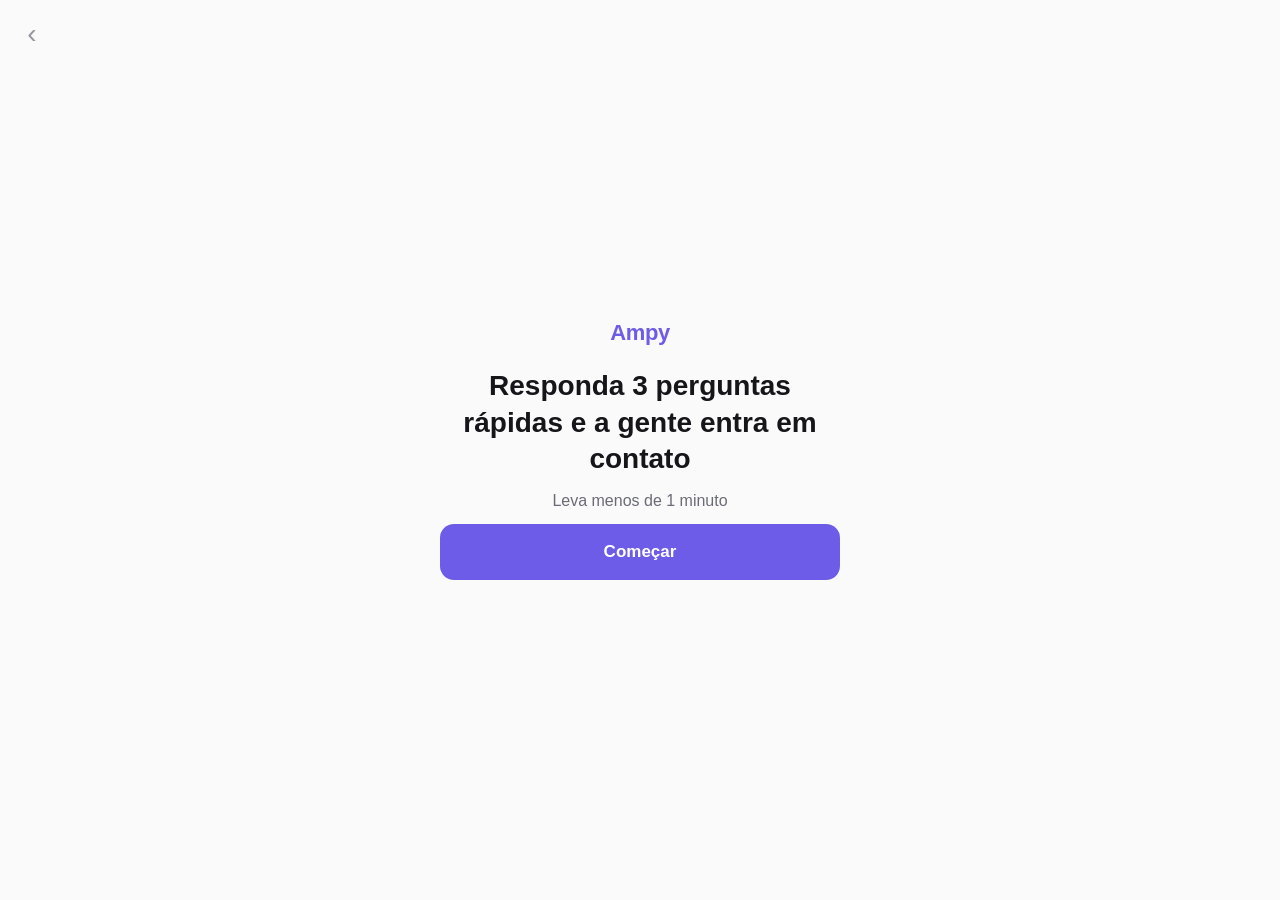
==== index.html @ 6d8c1305 "Add files via upload" ====
<!doctype html>
<html lang="pt-BR">
<head>
<meta charset="UTF-8">
<meta name="viewport" content="width=device-width, initial-scale=1, viewport-fit=cover">
<title>Ampy — Fale com a gente</title>
<meta name="description" content="Responda 3 perguntas rápidas e a Ampy entra em contato com você.">
<meta name="theme-color" content="#6C5CE7">

<!-- Open Graph / WhatsApp preview. Troque a URL abaixo pelo seu domínio final. -->
<meta property="og:type" content="website">
<meta property="og:site_name" content="Ampy">
<meta property="og:title" content="Ampy — Fale com a gente">
<meta property="og:description" content="Responda 3 perguntas rápidas e a gente entra em contato.">
<meta property="og:image" content="https://SEU-DOMINIO.vercel.app/assets/og-image.png">
<meta property="og:image:width" content="1200">
<meta property="og:image:height" content="630">
<meta property="og:url" content="https://SEU-DOMINIO.vercel.app/">
<meta name="twitter:card" content="summary_large_image">

<link rel="icon" href="data:image/svg+xml,<svg xmlns=%22http://www.w3.org/2000/svg%22 viewBox=%220 0 100 100%22><rect width=%22100%22 height=%22100%22 rx=%2220%22 fill=%22%236C5CE7%22/><text x=%2250%22 y=%2266%22 font-size=%2258%22 font-family=%22Arial%2C sans-serif%22 font-weight=%22700%22 fill=%22white%22 text-anchor=%22middle%22>A</text></svg>">
<link rel="stylesheet" href="css/style.css">
</head>
<body>
<div class="app" id="app">

  <div class="progress-wrap" id="progressWrap" hidden>
    <div class="progress-bar"><div class="progress-fill" id="progressFill"></div></div>
  </div>

  <button class="back-btn" id="backBtn" type="button" aria-label="Voltar" hidden>&#8249;</button>

  <main class="screens" id="screens">

    <section class="screen active" data-screen="opening">
      <div class="screen-inner center">
        <div class="logo" id="logo">Ampy</div>
        <h1>Responda 3 perguntas rápidas e a gente entra em contato</h1>
        <p class="subtitle">Leva menos de 1 minuto</p>
        <button class="btn-primary" id="startBtn" type="button">Começar</button>
      </div>
    </section>

    <section class="screen" data-screen="tipo">
      <div class="screen-inner">
        <h2>Você é...</h2>
        <div class="options" role="group" aria-label="Você é">
          <button class="option" type="button" data-field="tipo" data-value="Profissional que atende clientes (personal, nutri, dentista, consultor...)">
            Profissional que atende clientes
            <span class="option-sub">(personal, nutri, dentista, consultor...)</span>
          </button>
          <button class="option" type="button" data-field="tipo" data-value="Marca ou empresa">
            Marca ou empresa
          </button>
        </div>
      </div>
    </section>

    <section class="screen" data-screen="desafio">
      <div class="screen-inner">
        <h2>O que mais trava seu conteúdo hoje?</h2>
        <div class="options" role="group" aria-label="O que mais trava seu conteúdo hoje?">
          <button class="option" type="button" data-field="desafio" data-value="Falta de tempo">Falta de tempo</button>
          <button class="option" type="button" data-field="desafio" data-value="Falta de qualidade nos vídeos">Falta de qualidade nos vídeos</button>
          <button class="option" type="button" data-field="desafio" data-value="Não sei o que postar">Não sei o que postar</button>
          <button class="option" type="button" data-field="desafio" data-value="Ainda nem comecei">Ainda nem comecei</button>
        </div>
      </div>
    </section>

    <section class="screen" data-screen="objetivo">
      <div class="screen-inner">
        <h2>O que você quer que o conteúdo traga?</h2>
        <div class="options" role="group" aria-label="O que você quer que o conteúdo traga?">
          <button class="option" type="button" data-field="objetivo" data-value="Mais clientes">Mais clientes</button>
          <button class="option" type="button" data-field="objetivo" data-value="Mais autoridade">Mais autoridade</button>
          <button class="option" type="button" data-field="objetivo" data-value="Ser mais conhecido">Ser mais conhecido</button>
        </div>
      </div>
    </section>

    <section class="screen" data-screen="contato">
      <div class="screen-inner">
        <h2>Pronto. Pra onde a gente te chama?</h2>
        <form id="contactForm" novalidate>
          <label class="field">
            <span>Nome</span>
            <input type="text" id="nomeInput" name="nome" autocomplete="name" required>
            <span class="error-msg" id="nomeError" hidden>Informe seu nome</span>
          </label>
          <label class="field">
            <span>WhatsApp</span>
            <input type="tel" id="whatsappInput" name="whatsapp" inputmode="numeric" autocomplete="tel" placeholder="(00) 00000-0000" maxlength="15" required>
            <span class="error-msg" id="whatsappError" hidden>Informe um WhatsApp válido</span>
          </label>
          <label class="field">
            <span>@ do Instagram <small>(opcional)</small></span>
            <input type="text" id="instaInput" name="instagram" autocomplete="off" placeholder="@seuusuario">
          </label>
          <button type="submit" class="btn-primary" id="submitBtn">Enviar</button>
          <div class="error-banner" id="submitError" hidden>
            <p>Não conseguimos enviar agora. Verifique sua internet — suas respostas estão salvas.</p>
            <button type="button" class="btn-retry" id="retryBtn">Tentar novamente</button>
          </div>
        </form>
      </div>
    </section>

    <section class="screen" data-screen="obrigado">
      <div class="screen-inner center">
        <div class="check-icon" aria-hidden="true">&#10003;</div>
        <h2>Recebido!</h2>
        <p class="subtitle">A gente te chama no WhatsApp em breve.</p>
        <a class="btn-secondary" id="whatsappLink" href="#" target="_blank" rel="noopener">Falar agora no WhatsApp</a>
      </div>
    </section>

  </main>
</div>

<script src="js/config.js"></script>
<script src="js/app.js"></script>
<script defer src="/_vercel/insights/script.js"></script>
</body>
</html>
---- css/style.css ----
/* ==========================================================================
   AMPY — identidade visual
   Troque só os valores abaixo quando a Ampy mandar fonte, cores e logo.
   Nada mais no arquivo precisa mudar.
   ========================================================================== */
:root {
  --color-primary: #6C5CE7;       /* cor principal da marca */
  --color-primary-dark: #5543d6;  /* usada no hover/active do botão principal */
  --color-secondary: #00D9A3;     /* cor secundária / destaque */
  --color-bg: #FAFAFA;            /* fundo da página (claro) */
  --color-surface: #FFFFFF;       /* fundo dos cartões/opções */
  --color-text: #15151A;          /* texto principal */
  --color-text-muted: #6B6B76;    /* texto secundário */
  --color-border: #E6E6EC;        /* bordas sutis */
  --color-error: #D64545;

  /* Se a Ampy mandar uma fonte própria, troque aqui (e adicione o @font-face
     ou o <link> do Google Fonts no <head> do index.html). */
  --font-family: -apple-system, BlinkMacSystemFont, "Segoe UI", Roboto, Inter, Arial, sans-serif;

  --radius-lg: 20px;
  --radius-md: 14px;
  --max-width: 480px;
}

/* ---------- reset básico ---------- */
* { box-sizing: border-box; }
html, body { height: 100%; }
body {
  margin: 0;
  font-family: var(--font-family);
  background: var(--color-bg);
  color: var(--color-text);
  -webkit-font-smoothing: antialiased;
  text-rendering: optimizeLegibility;
}
h1, h2, p { margin: 0; }
button, input { font-family: inherit; }
a { color: inherit; }

/* visível apenas para quem navega por teclado/leitor de tela */
.visually-hidden {
  position: absolute;
  width: 1px; height: 1px;
  overflow: hidden;
  clip: rect(0 0 0 0);
  white-space: nowrap;
}

/* foco sempre visível, acessibilidade */
button:focus-visible,
input:focus-visible,
a:focus-visible {
  outline: 3px solid var(--color-secondary);
  outline-offset: 2px;
}

/* ---------- layout geral ---------- */
.app {
  min-height: 100dvh;
  display: flex;
  flex-direction: column;
  position: relative;
}

.progress-wrap {
  position: sticky;
  top: 0;
  z-index: 10;
  padding: 14px 20px 0;
  background: var(--color-bg);
}
.progress-bar {
  height: 6px;
  border-radius: 999px;
  background: var(--color-border);
  overflow: hidden;
}
.progress-fill {
  height: 100%;
  width: 0%;
  background: var(--color-primary);
  border-radius: 999px;
  transition: width .35s ease;
}

.back-btn {
  position: fixed;
  top: 14px;
  left: 12px;
  z-index: 20;
  width: 40px;
  height: 40px;
  border: none;
  background: transparent;
  color: var(--color-text-muted);
  font-size: 28px;
  line-height: 1;
  border-radius: 999px;
  display: flex;
  align-items: center;
  justify-content: center;
  cursor: pointer;
  opacity: .7;
  transition: opacity .15s ease, background .15s ease;
}
.back-btn:hover { opacity: 1; background: var(--color-border); }

.screens {
  flex: 1;
  position: relative;
  display: flex;
  max-width: var(--max-width);
  width: 100%;
  margin: 0 auto;
}

/* ---------- telas / transição ---------- */
.screen {
  position: absolute;
  inset: 0;
  display: flex;
  align-items: center;
  opacity: 0;
  transform: translateX(16px);
  pointer-events: none;
  transition: opacity .28s ease, transform .28s ease;
  padding: 24px;
}
.screen.active {
  position: relative;
  opacity: 1;
  transform: translateX(0);
  pointer-events: auto;
}
.screen.leaving-back {
  transform: translateX(-16px);
}

.screen-inner {
  width: 100%;
}
.screen-inner.center {
  text-align: center;
  display: flex;
  flex-direction: column;
  align-items: center;
  gap: 14px;
}

/* ---------- textos ---------- */
.logo {
  font-size: 22px;
  font-weight: 800;
  letter-spacing: -0.02em;
  color: var(--color-primary);
  margin-bottom: 8px;
}
.logo img { height: 36px; display: block; }

h1 {
  font-size: 24px;
  font-weight: 700;
  line-height: 1.3;
}
h2 {
  font-size: 22px;
  font-weight: 700;
  line-height: 1.3;
  margin-bottom: 22px;
}
.subtitle {
  font-size: 16px;
  color: var(--color-text-muted);
}

/* ---------- opções de múltipla escolha ---------- */
.options {
  display: flex;
  flex-direction: column;
  gap: 12px;
}
.option {
  width: 100%;
  text-align: left;
  padding: 18px 20px;
  font-size: 17px;
  font-weight: 600;
  color: var(--color-text);
  background: var(--color-surface);
  border: 2px solid var(--color-border);
  border-radius: var(--radius-md);
  cursor: pointer;
  min-height: 60px;
  display: flex;
  flex-direction: column;
  gap: 4px;
  justify-content: center;
  transition: border-color .15s ease, transform .1s ease, background .15s ease;
}
.option:hover { border-color: var(--color-primary); }
.option:active { transform: scale(0.98); }
.option.selected {
  border-color: var(--color-primary);
  background: color-mix(in srgb, var(--color-primary) 8%, var(--color-surface));
}
.option-sub {
  font-size: 13px;
  font-weight: 400;
  color: var(--color-text-muted);
}

/* ---------- botões ---------- */
.btn-primary {
  width: 100%;
  padding: 18px 24px;
  font-size: 17px;
  font-weight: 700;
  color: #fff;
  background: var(--color-primary);
  border: none;
  border-radius: var(--radius-md);
  cursor: pointer;
  min-height: 56px;
  transition: background .15s ease, transform .1s ease;
}
.btn-primary:hover { background: var(--color-primary-dark); }
.btn-primary:active { transform: scale(0.98); }
.btn-primary:disabled { opacity: .6; cursor: not-allowed; }

.btn-secondary {
  display: inline-flex;
  align-items: center;
  justify-content: center;
  width: 100%;
  padding: 16px 24px;
  font-size: 16px;
  font-weight: 700;
  color: var(--color-primary);
  background: color-mix(in srgb, var(--color-primary) 10%, transparent);
  border: 2px solid var(--color-primary);
  border-radius: var(--radius-md);
  text-decoration: none;
  min-height: 56px;
  margin-top: 8px;
  transition: background .15s ease;
}
.btn-secondary:hover { background: color-mix(in srgb, var(--color-primary) 18%, transparent); }

.btn-retry {
  margin-top: 10px;
  padding: 10px 16px;
  font-size: 14px;
  font-weight: 700;
  color: var(--color-error);
  background: transparent;
  border: 2px solid var(--color-error);
  border-radius: 10px;
  cursor: pointer;
}

/* ---------- formulário de contato ---------- */
#contactForm {
  display: flex;
  flex-direction: column;
  gap: 18px;
}
.field {
  display: flex;
  flex-direction: column;
  gap: 8px;
  font-size: 14px;
  font-weight: 600;
  color: var(--color-text-muted);
}
.field input {
  font-size: 17px;
  font-weight: 500;
  color: var(--color-text);
  padding: 16px 16px;
  border: 2px solid var(--color-border);
  border-radius: var(--radius-md);
  background: var(--color-surface);
  min-height: 56px;
}
.field input:focus {
  border-color: var(--color-primary);
  outline: none;
}
.field input.invalid {
  border-color: var(--color-error);
}
.error-msg {
  color: var(--color-error);
  font-size: 13px;
  font-weight: 600;
}
.error-banner {
  background: color-mix(in srgb, var(--color-error) 8%, transparent);
  border: 1px solid var(--color-error);
  border-radius: var(--radius-md);
  padding: 14px 16px;
  text-align: center;
}
.error-banner p {
  font-size: 14px;
  color: var(--color-error);
  font-weight: 600;
}

/* ---------- agradecimento ---------- */
.check-icon {
  width: 64px;
  height: 64px;
  border-radius: 50%;
  background: var(--color-secondary);
  color: #fff;
  font-size: 30px;
  display: flex;
  align-items: center;
  justify-content: center;
  font-weight: 700;
}

/* ---------- telas maiores ---------- */
@media (min-width: 540px) {
  .screen { padding: 40px; }
  h1 { font-size: 28px; }
  h2 { font-size: 26px; }
}

/* respeita usuários que preferem menos movimento */
@media (prefers-reduced-motion: reduce) {
  .screen, .progress-fill { transition: none; }
}
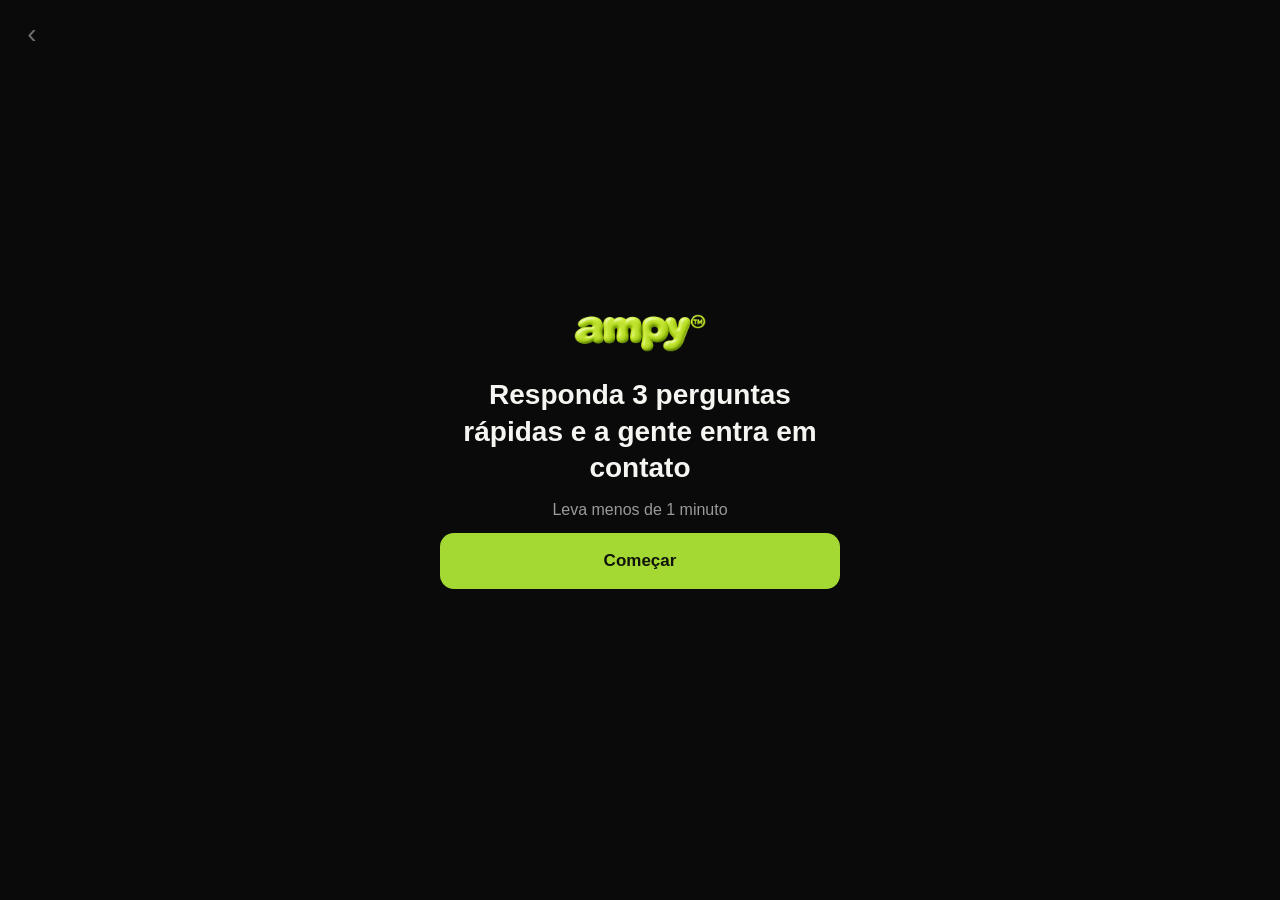
==== commit 88846607: "Add files via upload" ====
--- a/index.html
+++ b/index.html
@@ -5,7 +5,7 @@
 <meta name="viewport" content="width=device-width, initial-scale=1, viewport-fit=cover">
 <title>Ampy — Fale com a gente</title>
 <meta name="description" content="Responda 3 perguntas rápidas e a Ampy entra em contato com você.">
-<meta name="theme-color" content="#6C5CE7">
+<meta name="theme-color" content="#0A0A0A">
 
 <!-- Open Graph / WhatsApp preview. Troque a URL abaixo pelo seu domínio final. -->
 <meta property="og:type" content="website">
@@ -18,7 +18,7 @@
 <meta property="og:url" content="https://SEU-DOMINIO.vercel.app/">
 <meta name="twitter:card" content="summary_large_image">
 
-<link rel="icon" href="data:image/svg+xml,<svg xmlns=%22http://www.w3.org/2000/svg%22 viewBox=%220 0 100 100%22><rect width=%22100%22 height=%22100%22 rx=%2220%22 fill=%22%236C5CE7%22/><text x=%2250%22 y=%2266%22 font-size=%2258%22 font-family=%22Arial%2C sans-serif%22 font-weight=%22700%22 fill=%22white%22 text-anchor=%22middle%22>A</text></svg>">
+<link rel="icon" href="data:image/svg+xml,<svg xmlns=%22http://www.w3.org/2000/svg%22 viewBox=%220 0 100 100%22><rect width=%22100%22 height=%22100%22 rx=%2220%22 fill=%22%230A0A0A%22/><text x=%2250%22 y=%2266%22 font-size=%2258%22 font-family=%22Arial%2C sans-serif%22 font-weight=%22700%22 fill=%22%23A4D934%22 text-anchor=%22middle%22>a</text></svg>">
 <link rel="stylesheet" href="css/style.css">
 </head>
 <body>
--- a/css/style.css
+++ b/css/style.css
@@ -4,15 +4,16 @@
    Nada mais no arquivo precisa mudar.
    ========================================================================== */
 :root {
-  --color-primary: #6C5CE7;       /* cor principal da marca */
-  --color-primary-dark: #5543d6;  /* usada no hover/active do botão principal */
-  --color-secondary: #00D9A3;     /* cor secundária / destaque */
-  --color-bg: #FAFAFA;            /* fundo da página (claro) */
-  --color-surface: #FFFFFF;       /* fundo dos cartões/opções */
-  --color-text: #15151A;          /* texto principal */
-  --color-text-muted: #6B6B76;    /* texto secundário */
-  --color-border: #E6E6EC;        /* bordas sutis */
-  --color-error: #D64545;
+  --color-primary: #A4D934;       /* verde limão da marca (logo) */
+  --color-primary-dark: #8BC01F;  /* usada no hover/active do botão principal */
+  --color-primary-text: #10140A;  /* texto sobre fundo verde (precisa ser escuro) */
+  --color-secondary: #C6FF4D;     /* verde limão mais claro, para destaques */
+  --color-bg: #0A0A0A;            /* fundo da página (preto, igual à logo) */
+  --color-surface: #161616;       /* fundo dos cartões/opções */
+  --color-text: #F5F5F2;          /* texto principal (quase branco) */
+  --color-text-muted: #9A9A9A;    /* texto secundário */
+  --color-border: #2A2A2A;        /* bordas sutis */
+  --color-error: #FF6B6B;
 
   /* Se a Ampy mandar uma fonte própria, troque aqui (e adicione o @font-face
      ou o <link> do Google Fonts no <head> do index.html). */
@@ -156,7 +157,7 @@
   color: var(--color-primary);
   margin-bottom: 8px;
 }
-.logo img { height: 36px; display: block; }
+.logo img { height: 44px; display: block; }
 
 h1 {
   font-size: 24px;
@@ -216,7 +217,7 @@
   padding: 18px 24px;
   font-size: 17px;
   font-weight: 700;
-  color: #fff;
+  color: var(--color-primary-text);
   background: var(--color-primary);
   border: none;
   border-radius: var(--radius-md);
@@ -287,6 +288,9 @@
   border-color: var(--color-primary);
   outline: none;
 }
+.field input::placeholder {
+  color: var(--color-text-muted);
+}
 .field input.invalid {
   border-color: var(--color-error);
 }
@@ -314,7 +318,7 @@
   height: 64px;
   border-radius: 50%;
   background: var(--color-secondary);
-  color: #fff;
+  color: var(--color-primary-text);
   font-size: 30px;
   display: flex;
   align-items: center;
